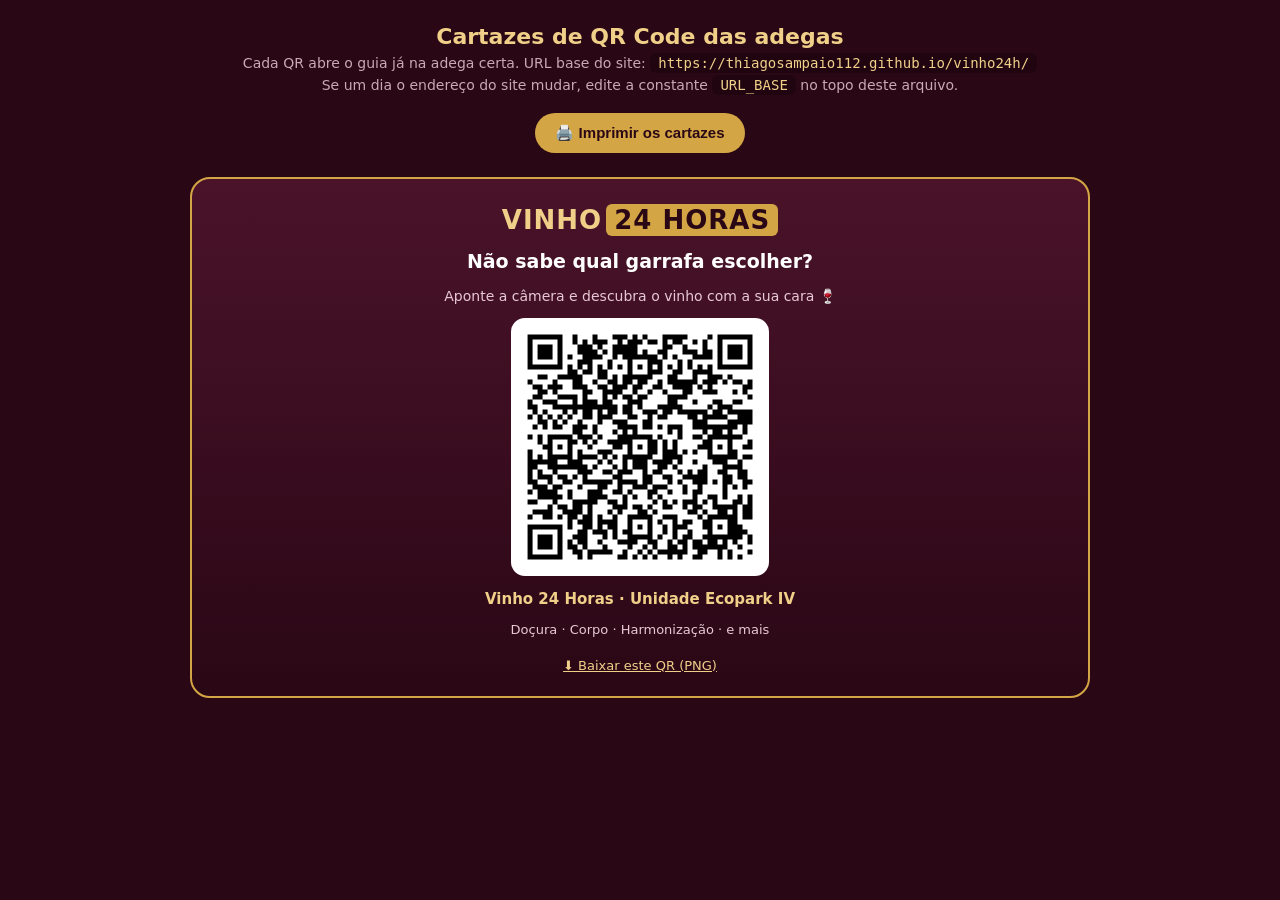
==== qr.html @ 4a41b1e2 "Esconde 2a unidade (flag ativa) e adiciona convite para instalar como app (PWA)" ====
<!DOCTYPE html>
<html lang="pt-BR">
<head>
  <meta charset="UTF-8" />
  <meta name="viewport" content="width=device-width, initial-scale=1.0" />
  <title>Vinho 24 Horas · Gerador de QR Code das adegas</title>
  <style>
    :root { --bordo:#3d0a1f; --bordo-escuro:#2a0715; --vinho:#7d1935; --dourado:#d4a544; --dourado-claro:#f0d089; --texto:#f4e9df; }
    * { box-sizing:border-box; margin:0; padding:0; }
    body { font-family:"Segoe UI",system-ui,sans-serif; background:var(--bordo-escuro); color:var(--texto); padding:24px 16px; }
    .topo { max-width:900px; margin:0 auto 20px; text-align:center; }
    .topo h1 { color:var(--dourado-claro); font-size:22px; }
    .topo p { color:#c9a9b3; margin-top:6px; font-size:14px; }
    .topo code { background:#00000040; padding:2px 8px; border-radius:6px; color:var(--dourado-claro); }
    .acoes { text-align:center; margin:16px auto; }
    .btn { background:var(--dourado); color:var(--bordo-escuro); border:none; padding:11px 20px; border-radius:999px; font-weight:700; cursor:pointer; font-size:15px; }
    .btn:hover { filter:brightness(1.08); }

    .cartazes { max-width:900px; margin:24px auto; display:grid; grid-template-columns:repeat(auto-fit,minmax(300px,1fr)); gap:24px; }

    /* O cartaz que vai na porta */
    .cartaz {
      background:linear-gradient(180deg,#4a1329,#2a0715);
      border:2px solid var(--dourado);
      border-radius:20px;
      padding:26px 22px 22px;
      text-align:center;
      display:flex; flex-direction:column; align-items:center; gap:14px;
    }
    .marca { font-size:26px; font-weight:800; letter-spacing:1px; }
    .marca .v { color:var(--dourado-claro); }
    .marca .h { color:var(--bordo-escuro); background:var(--dourado); padding:1px 8px; border-radius:6px; margin-left:4px; }
    .cartaz-frase { font-size:19px; font-weight:700; color:#fff; line-height:1.3; }
    .cartaz-sub { font-size:14px; color:#e8c9d3; }
    .qr-box { background:#fff; padding:14px; border-radius:14px; line-height:0; }
    .qr-box img { width:230px; height:230px; display:block; }
    .cartaz-adega { font-size:15px; color:var(--dourado-claro); font-weight:700; }
    .cartaz-passos { font-size:13px; color:#e8c9d3; }
    .baixar { margin-top:4px; }
    .baixar a { color:var(--dourado-claro); font-size:13px; text-decoration:underline; cursor:pointer; }

    @media print {
      body { background:#fff; padding:0; }
      .topo, .acoes { display:none; }
      .cartazes { display:block; }
      .cartaz { page-break-after:always; border:2px solid #7d1935; background:#fff; color:#2a0715; height:100vh; justify-content:center; }
      .marca .v { color:#7d1935; } .marca .h { background:#7d1935; color:#fff; }
      .cartaz-frase { color:#2a0715; } .cartaz-sub,.cartaz-passos { color:#5a1130; }
      .baixar { display:none; }
    }
  </style>
</head>
<body>
  <div class="topo">
    <h1>Cartazes de QR Code das adegas</h1>
    <p>Cada QR abre o guia já na adega certa. URL base do site: <code id="url-base"></code></p>
    <p>Se um dia o endereço do site mudar, edite a constante <code>URL_BASE</code> no topo deste arquivo.</p>
  </div>

  <div class="acoes">
    <button class="btn" onclick="window.print()">🖨️ Imprimir os cartazes</button>
  </div>

  <div class="cartazes" id="cartazes"></div>

  <script src="qrcode.js"></script>
  <script src="data.js"></script>
  <script>
    // ======================================================================
    //  URL do site publicado (GitHub Pages). Mude aqui se o endereço mudar.
    // ======================================================================
    const URL_BASE = "https://thiagosampaio112.github.io/vinho24h/";

    document.getElementById("url-base").textContent = URL_BASE;

    function gerarQR(url) {
      const qr = qrcode(0, "H");        // "H" = alta correção de erro (resiste a arranhões)
      qr.addData(url);
      qr.make();
      return qr.createDataURL(8, 4);    // PNG em data URL
    }

    const container = document.getElementById("cartazes");

    Object.entries(ADEGAS)
      .filter(([, info]) => info.ativa !== false)  // só unidades ativas
      .forEach(([slug, info]) => {
      const url = URL_BASE + "?adega=" + slug;
      const dataUrl = gerarQR(url);

      const card = document.createElement("div");
      card.className = "cartaz";
      card.innerHTML = `
        <div class="marca"><span class="v">VINHO</span><span class="h">24 HORAS</span></div>
        <div class="cartaz-frase">Não sabe qual garrafa escolher?</div>
        <div class="cartaz-sub">Aponte a câmera e descubra o vinho com a sua cara 🍷</div>
        <div class="qr-box"><img src="${dataUrl}" alt="QR Code ${info.nome}" /></div>
        <div class="cartaz-adega">${info.nome}</div>
        <div class="cartaz-passos">Doçura · Corpo · Harmonização · e mais</div>
        <div class="baixar"><a download="qr-${slug}.png" href="${dataUrl}">⬇️ Baixar este QR (PNG)</a></div>
      `;
      container.appendChild(card);
    });
  </script>
</body>
</html>
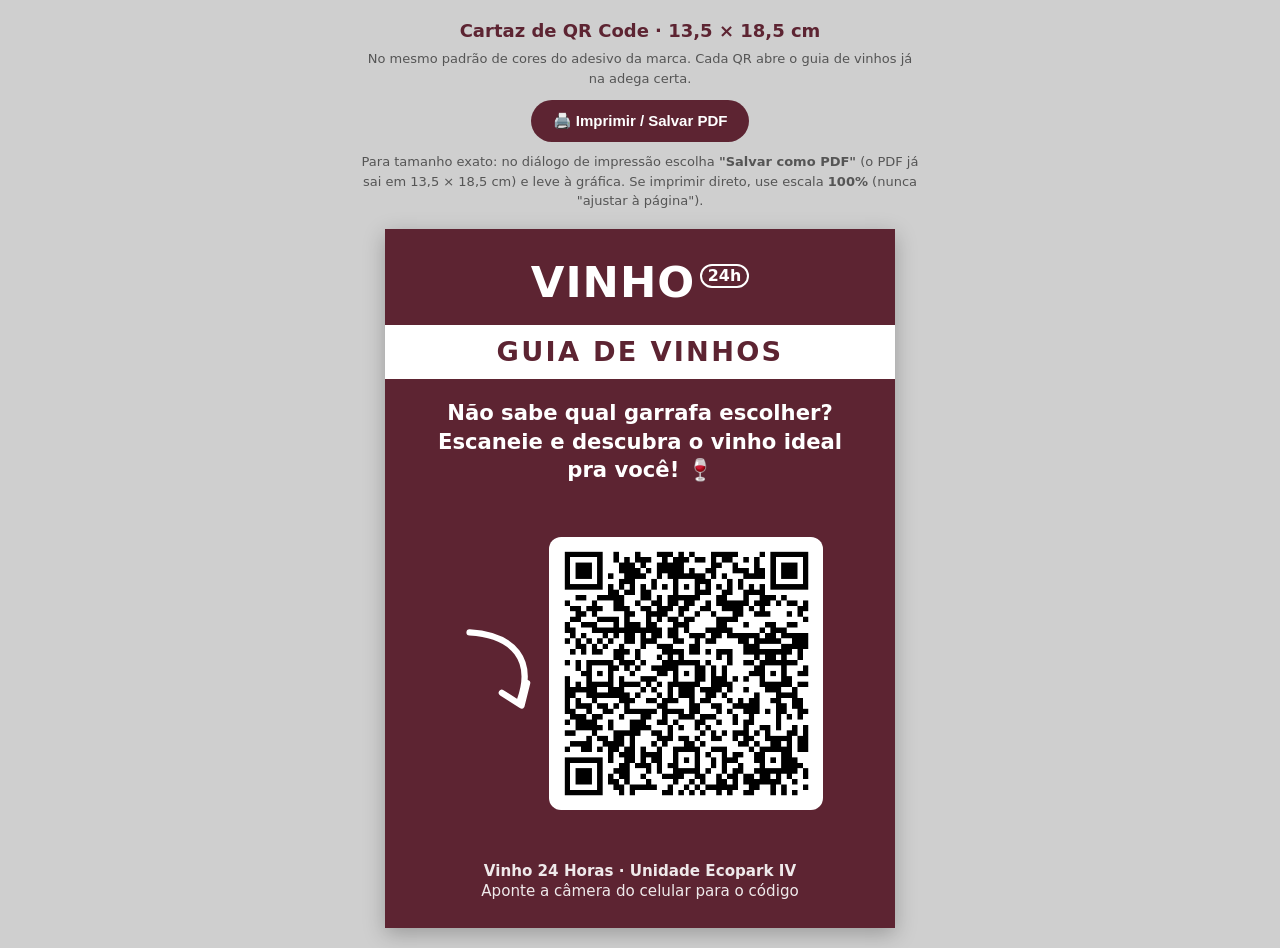
==== commit 258575ab: "Refaz cartaz do QR no padrao de cores da marca (bordo/branco), tamanho 13,5x18,5cm" ====
--- a/qr.html
+++ b/qr.html
@@ -3,104 +3,138 @@
 <head>
   <meta charset="UTF-8" />
   <meta name="viewport" content="width=device-width, initial-scale=1.0" />
-  <title>Vinho 24 Horas · Gerador de QR Code das adegas</title>
+  <title>Vinho 24 Horas · Cartaz de QR Code (13,5 × 18,5 cm)</title>
   <style>
-    :root { --bordo:#3d0a1f; --bordo-escuro:#2a0715; --vinho:#7d1935; --dourado:#d4a544; --dourado-claro:#f0d089; --texto:#f4e9df; }
-    * { box-sizing:border-box; margin:0; padding:0; }
-    body { font-family:"Segoe UI",system-ui,sans-serif; background:var(--bordo-escuro); color:var(--texto); padding:24px 16px; }
-    .topo { max-width:900px; margin:0 auto 20px; text-align:center; }
-    .topo h1 { color:var(--dourado-claro); font-size:22px; }
-    .topo p { color:#c9a9b3; margin-top:6px; font-size:14px; }
-    .topo code { background:#00000040; padding:2px 8px; border-radius:6px; color:var(--dourado-claro); }
-    .acoes { text-align:center; margin:16px auto; }
-    .btn { background:var(--dourado); color:var(--bordo-escuro); border:none; padding:11px 20px; border-radius:999px; font-weight:700; cursor:pointer; font-size:15px; }
-    .btn:hover { filter:brightness(1.08); }
+    /* Cores tiradas do adesivo oficial da marca */
+    :root {
+      --bordo: #5d2432;
+      --bordo-escuro: #4a1a26;
+      --branco: #ffffff;
+    }
+    * { box-sizing: border-box; margin: 0; padding: 0; }
+    body { font-family: "Segoe UI", system-ui, -apple-system, sans-serif; background: #cfcfcf; padding: 20px 12px; }
 
-    .cartazes { max-width:900px; margin:24px auto; display:grid; grid-template-columns:repeat(auto-fit,minmax(300px,1fr)); gap:24px; }
+    /* Barra de controle (só na tela, some na impressão) */
+    .controls { max-width: 560px; margin: 0 auto 18px; text-align: center; color: #333; }
+    .controls h1 { font-size: 18px; margin-bottom: 8px; color: #5d2432; }
+    .controls p { font-size: 13px; color: #555; margin-bottom: 12px; line-height: 1.5; }
+    .btn { background: var(--bordo); color: #fff; border: none; padding: 12px 22px; border-radius: 999px; font-weight: 700; cursor: pointer; font-size: 15px; }
+    .btn:hover { filter: brightness(1.1); }
+    .dica { font-size: 12px; color: #777; margin-top: 10px; }
 
-    /* O cartaz que vai na porta */
+    /* ===================== O CARTAZ (13,5 × 18,5 cm) ===================== */
     .cartaz {
-      background:linear-gradient(180deg,#4a1329,#2a0715);
-      border:2px solid var(--dourado);
-      border-radius:20px;
-      padding:26px 22px 22px;
-      text-align:center;
-      display:flex; flex-direction:column; align-items:center; gap:14px;
+      width: 13.5cm;
+      height: 18.5cm;
+      margin: 0 auto;
+      background: var(--bordo);
+      color: var(--branco);
+      padding: 0.85cm 0.8cm 0.7cm;
+      display: flex;
+      flex-direction: column;
+      align-items: center;
+      justify-content: space-between;
+      overflow: hidden;
+      box-shadow: 0 6px 20px rgba(0,0,0,.25);
     }
-    .marca { font-size:26px; font-weight:800; letter-spacing:1px; }
-    .marca .v { color:var(--dourado-claro); }
-    .marca .h { color:var(--bordo-escuro); background:var(--dourado); padding:1px 8px; border-radius:6px; margin-left:4px; }
-    .cartaz-frase { font-size:19px; font-weight:700; color:#fff; line-height:1.3; }
-    .cartaz-sub { font-size:14px; color:#e8c9d3; }
-    .qr-box { background:#fff; padding:14px; border-radius:14px; line-height:0; }
-    .qr-box img { width:230px; height:230px; display:block; }
-    .cartaz-adega { font-size:15px; color:var(--dourado-claro); font-weight:700; }
-    .cartaz-passos { font-size:13px; color:#e8c9d3; }
-    .baixar { margin-top:4px; }
-    .baixar a { color:var(--dourado-claro); font-size:13px; text-decoration:underline; cursor:pointer; }
 
+    .topo { width: 100%; display: flex; flex-direction: column; align-items: center; }
+
+    /* Logo VINHO 24h */
+    .logo { font-weight: 800; font-size: 1.15cm; letter-spacing: 1px; line-height: 1; display: flex; align-items: flex-start; gap: 0.12cm; }
+    .logo .badge {
+      font-size: 0.42cm; font-weight: 800; letter-spacing: 0;
+      border: 0.055cm solid #fff; border-radius: 999px;
+      padding: 0.06cm 0.16cm; margin-top: 0.08cm;
+    }
+
+    /* Faixa branca (sangra até as bordas) */
+    .faixa {
+      width: calc(100% + 1.6cm);
+      margin: 0.55cm -0.8cm 0;
+      background: #fff;
+      color: var(--bordo);
+      font-weight: 800;
+      font-size: 0.72cm;
+      letter-spacing: 0.06cm;
+      text-align: center;
+      padding: 0.3cm 0;
+    }
+
+    .chamada { text-align: center; font-size: 0.56cm; font-weight: 600; line-height: 1.35; margin-top: 0.55cm; }
+
+    /* Linha da seta + QR */
+    .qr-row { display: flex; align-items: center; justify-content: center; gap: 0.15cm; width: 100%; }
+    .seta { width: 2.3cm; height: 2.6cm; flex: 0 0 auto; }
+    .qr-box { background: #fff; padding: 0.32cm; border-radius: 0.32cm; line-height: 0; }
+    .qr-box img { width: 6.6cm; height: 6.6cm; display: block; }
+
+    .rodape { text-align: center; font-size: 0.4cm; line-height: 1.3; opacity: 0.9; }
+    .rodape b { font-weight: 700; }
+
+    /* ===================== IMPRESSÃO ===================== */
+    @page { size: 13.5cm 18.5cm; margin: 0; }
     @media print {
-      body { background:#fff; padding:0; }
-      .topo, .acoes { display:none; }
-      .cartazes { display:block; }
-      .cartaz { page-break-after:always; border:2px solid #7d1935; background:#fff; color:#2a0715; height:100vh; justify-content:center; }
-      .marca .v { color:#7d1935; } .marca .h { background:#7d1935; color:#fff; }
-      .cartaz-frase { color:#2a0715; } .cartaz-sub,.cartaz-passos { color:#5a1130; }
-      .baixar { display:none; }
+      body { background: #fff; padding: 0; }
+      .controls { display: none; }
+      .cartaz { box-shadow: none; margin: 0; page-break-after: always; }
     }
   </style>
 </head>
 <body>
-  <div class="topo">
-    <h1>Cartazes de QR Code das adegas</h1>
-    <p>Cada QR abre o guia já na adega certa. URL base do site: <code id="url-base"></code></p>
-    <p>Se um dia o endereço do site mudar, edite a constante <code>URL_BASE</code> no topo deste arquivo.</p>
+  <div class="controls">
+    <h1>Cartaz de QR Code · 13,5 × 18,5 cm</h1>
+    <p>No mesmo padrão de cores do adesivo da marca. Cada QR abre o guia de vinhos já na adega certa.</p>
+    <button class="btn" onclick="window.print()">🖨️ Imprimir / Salvar PDF</button>
+    <p class="dica">Para tamanho exato: no diálogo de impressão escolha <b>"Salvar como PDF"</b> (o PDF já sai em 13,5 × 18,5 cm) e leve à gráfica. Se imprimir direto, use escala <b>100%</b> (nunca "ajustar à página").</p>
   </div>
 
-  <div class="acoes">
-    <button class="btn" onclick="window.print()">🖨️ Imprimir os cartazes</button>
-  </div>
-
-  <div class="cartazes" id="cartazes"></div>
+  <div id="cartazes"></div>
 
   <script src="qrcode.js"></script>
   <script src="data.js"></script>
   <script>
-    // ======================================================================
-    //  URL do site publicado (GitHub Pages). Mude aqui se o endereço mudar.
-    // ======================================================================
+    // URL do site publicado. Troque aqui se um dia mudar para o domínio próprio.
     const URL_BASE = "https://thiagosampaio112.github.io/vinho24h/";
 
-    document.getElementById("url-base").textContent = URL_BASE;
+    // Seta curva branca apontando para o QR
+    const SETA = `
+      <svg class="seta" viewBox="0 0 60 70" fill="none" xmlns="http://www.w3.org/2000/svg">
+        <path d="M8 6 C 40 8, 54 26, 44 54" stroke="#fff" stroke-width="4.5" stroke-linecap="round"/>
+        <path d="M31 49 L45 58 L49 42" stroke="#fff" stroke-width="4.5" stroke-linecap="round" stroke-linejoin="round" fill="none"/>
+      </svg>`;
 
     function gerarQR(url) {
-      const qr = qrcode(0, "H");        // "H" = alta correção de erro (resiste a arranhões)
+      const qr = qrcode(0, "H");     // alta correção de erro (resiste a arranhões)
       qr.addData(url);
       qr.make();
-      return qr.createDataURL(8, 4);    // PNG em data URL
+      return qr.createDataURL(8, 4);
     }
 
     const container = document.getElementById("cartazes");
 
     Object.entries(ADEGAS)
-      .filter(([, info]) => info.ativa !== false)  // só unidades ativas
+      .filter(([, info]) => info.ativa !== false)   // só unidades ativas
       .forEach(([slug, info]) => {
-      const url = URL_BASE + "?adega=" + slug;
-      const dataUrl = gerarQR(url);
+        const url = URL_BASE + "?adega=" + slug;
+        const dataUrl = gerarQR(url);
 
-      const card = document.createElement("div");
-      card.className = "cartaz";
-      card.innerHTML = `
-        <div class="marca"><span class="v">VINHO</span><span class="h">24 HORAS</span></div>
-        <div class="cartaz-frase">Não sabe qual garrafa escolher?</div>
-        <div class="cartaz-sub">Aponte a câmera e descubra o vinho com a sua cara 🍷</div>
-        <div class="qr-box"><img src="${dataUrl}" alt="QR Code ${info.nome}" /></div>
-        <div class="cartaz-adega">${info.nome}</div>
-        <div class="cartaz-passos">Doçura · Corpo · Harmonização · e mais</div>
-        <div class="baixar"><a download="qr-${slug}.png" href="${dataUrl}">⬇️ Baixar este QR (PNG)</a></div>
-      `;
-      container.appendChild(card);
-    });
+        const card = document.createElement("div");
+        card.className = "cartaz";
+        card.innerHTML = `
+          <div class="topo">
+            <div class="logo">VINHO<span class="badge">24h</span></div>
+            <div class="faixa">GUIA DE VINHOS</div>
+            <div class="chamada">Não sabe qual garrafa escolher?<br>Escaneie e descubra o vinho ideal pra você! 🍷</div>
+          </div>
+          <div class="qr-row">
+            ${SETA}
+            <div class="qr-box"><img src="${dataUrl}" alt="QR Code ${info.nome}" /></div>
+          </div>
+          <div class="rodape"><b>${info.nome}</b><br>Aponte a câmera do celular para o código</div>
+        `;
+        container.appendChild(card);
+      });
   </script>
 </body>
 </html>
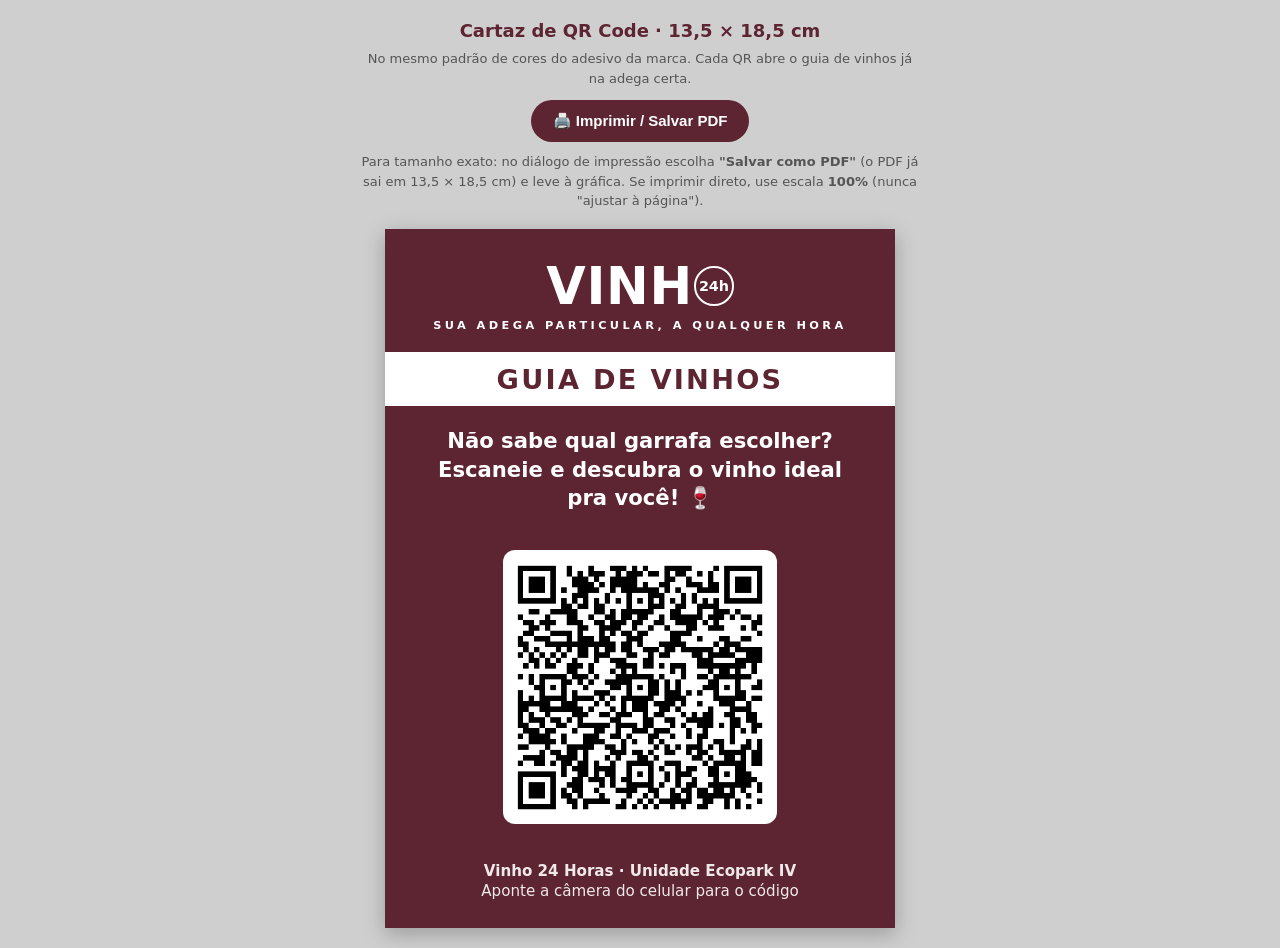
==== commit c438b38e: "Cartaz: usa logo oficial (O = circulo 24h) com slogan e remove a seta" ====
--- a/qr.html
+++ b/qr.html
@@ -40,13 +40,16 @@
 
     .topo { width: 100%; display: flex; flex-direction: column; align-items: center; }
 
-    /* Logo VINHO 24h */
-    .logo { font-weight: 800; font-size: 1.15cm; letter-spacing: 1px; line-height: 1; display: flex; align-items: flex-start; gap: 0.12cm; }
-    .logo .badge {
-      font-size: 0.42cm; font-weight: 800; letter-spacing: 0;
-      border: 0.055cm solid #fff; border-radius: 999px;
-      padding: 0.06cm 0.16cm; margin-top: 0.08cm;
+    /* Logo oficial: VINH + "O" formado por um círculo com 24h dentro */
+    .logo { font-weight: 800; font-size: 1.35cm; letter-spacing: 0.02cm; line-height: 1; display: flex; align-items: center; }
+    .logo .o24 {
+      display: inline-flex; align-items: center; justify-content: center;
+      width: 1.05cm; height: 1.05cm; border-radius: 50%;
+      border: 0.07cm solid #fff;
+      font-size: 0.38cm; font-weight: 800; letter-spacing: 0;
+      margin-left: 0.03cm;
     }
+    .tagline { font-size: 0.3cm; font-weight: 600; letter-spacing: 0.09cm; margin-top: 0.16cm; text-align: center; text-transform: uppercase; }
 
     /* Faixa branca (sangra até as bordas) */
     .faixa {
@@ -64,8 +67,7 @@
     .chamada { text-align: center; font-size: 0.56cm; font-weight: 600; line-height: 1.35; margin-top: 0.55cm; }
 
     /* Linha da seta + QR */
-    .qr-row { display: flex; align-items: center; justify-content: center; gap: 0.15cm; width: 100%; }
-    .seta { width: 2.3cm; height: 2.6cm; flex: 0 0 auto; }
+    .qr-row { display: flex; align-items: center; justify-content: center; width: 100%; }
     .qr-box { background: #fff; padding: 0.32cm; border-radius: 0.32cm; line-height: 0; }
     .qr-box img { width: 6.6cm; height: 6.6cm; display: block; }
 
@@ -97,13 +99,6 @@
     // URL do site publicado. Troque aqui se um dia mudar para o domínio próprio.
     const URL_BASE = "https://thiagosampaio112.github.io/vinho24h/";
 
-    // Seta curva branca apontando para o QR
-    const SETA = `
-      <svg class="seta" viewBox="0 0 60 70" fill="none" xmlns="http://www.w3.org/2000/svg">
-        <path d="M8 6 C 40 8, 54 26, 44 54" stroke="#fff" stroke-width="4.5" stroke-linecap="round"/>
-        <path d="M31 49 L45 58 L49 42" stroke="#fff" stroke-width="4.5" stroke-linecap="round" stroke-linejoin="round" fill="none"/>
-      </svg>`;
-
     function gerarQR(url) {
       const qr = qrcode(0, "H");     // alta correção de erro (resiste a arranhões)
       qr.addData(url);
@@ -123,12 +118,12 @@
         card.className = "cartaz";
         card.innerHTML = `
           <div class="topo">
-            <div class="logo">VINHO<span class="badge">24h</span></div>
+            <div class="logo">VINH<span class="o24">24h</span></div>
+            <div class="tagline">Sua adega particular, a qualquer hora</div>
             <div class="faixa">GUIA DE VINHOS</div>
             <div class="chamada">Não sabe qual garrafa escolher?<br>Escaneie e descubra o vinho ideal pra você! 🍷</div>
           </div>
           <div class="qr-row">
-            ${SETA}
             <div class="qr-box"><img src="${dataUrl}" alt="QR Code ${info.nome}" /></div>
           </div>
           <div class="rodape"><b>${info.nome}</b><br>Aponte a câmera do celular para o código</div>
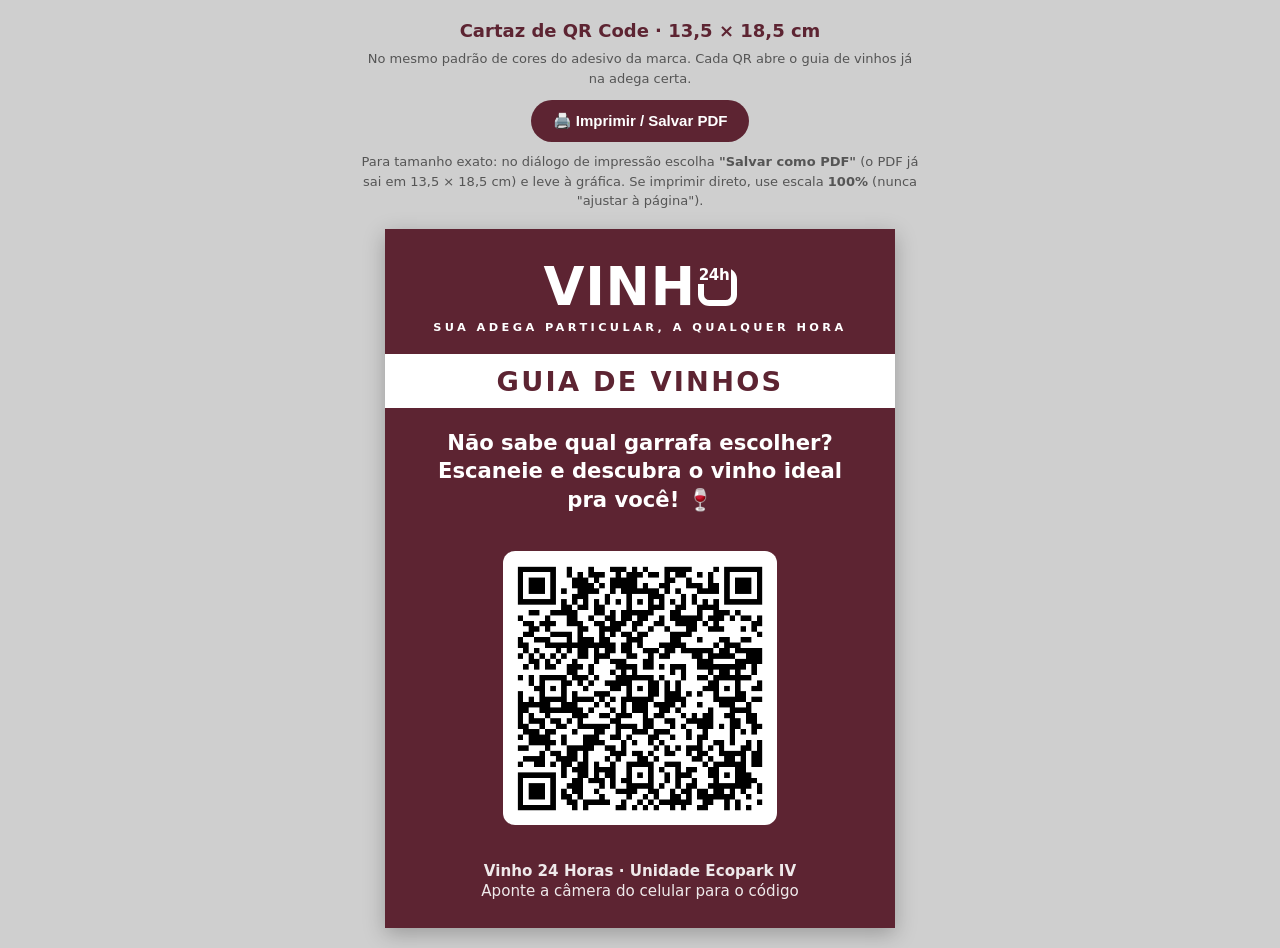
==== commit 755f0916: "Logo do cartaz: O mais grosso, quadrado arredondado, com 24h quebrando o traco" ====
--- a/qr.html
+++ b/qr.html
@@ -40,14 +40,24 @@
 
     .topo { width: 100%; display: flex; flex-direction: column; align-items: center; }
 
-    /* Logo oficial: VINH + "O" formado por um círculo com 24h dentro */
-    .logo { font-weight: 800; font-size: 1.35cm; letter-spacing: 0.02cm; line-height: 1; display: flex; align-items: center; }
+    /* Logo oficial: VINH + "O" = quadrado grosso de cantos arredondados,
+       com o "24h" quebrando o traço no canto superior direito. */
+    .logo { font-weight: 800; font-size: 1.4cm; letter-spacing: 0.02cm; line-height: 1; display: flex; align-items: center; }
     .logo .o24 {
-      display: inline-flex; align-items: center; justify-content: center;
-      width: 1.05cm; height: 1.05cm; border-radius: 50%;
-      border: 0.07cm solid #fff;
-      font-size: 0.38cm; font-weight: 800; letter-spacing: 0;
-      margin-left: 0.03cm;
+      position: relative;
+      width: 1.02cm; height: 1.02cm;
+      border: 0.17cm solid #fff;        /* traço grosso */
+      border-radius: 0.3cm;             /* quase quadrado, cantos arredondados */
+      margin-left: 0.06cm;
+      flex: 0 0 auto;
+    }
+    .logo .o24 .tf {
+      position: absolute;
+      top: -0.17cm; right: -0.02cm;     /* fica sobre o traço, "abrindo" o O */
+      background: var(--bordo);          /* mascara o traço branco atrás */
+      color: #fff;
+      font-size: 0.4cm; font-weight: 800; letter-spacing: -0.01cm;
+      line-height: 1; padding: 0.02cm 0.05cm;
     }
     .tagline { font-size: 0.3cm; font-weight: 600; letter-spacing: 0.09cm; margin-top: 0.16cm; text-align: center; text-transform: uppercase; }
 
@@ -118,7 +128,7 @@
         card.className = "cartaz";
         card.innerHTML = `
           <div class="topo">
-            <div class="logo">VINH<span class="o24">24h</span></div>
+            <div class="logo">VINH<span class="o24"><span class="tf">24h</span></span></div>
             <div class="tagline">Sua adega particular, a qualquer hora</div>
             <div class="faixa">GUIA DE VINHOS</div>
             <div class="chamada">Não sabe qual garrafa escolher?<br>Escaneie e descubra o vinho ideal pra você! 🍷</div>
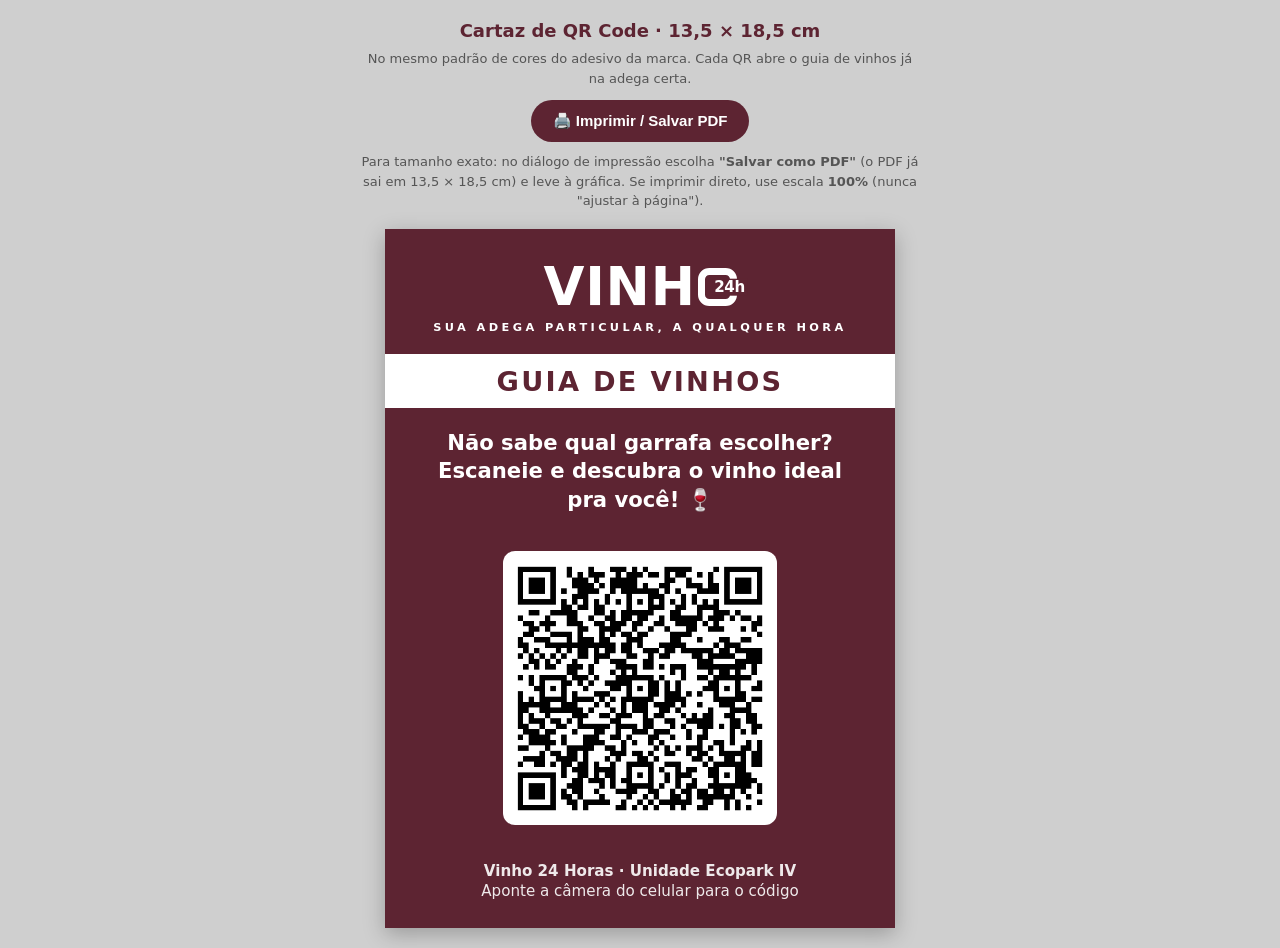
==== commit 20dda8db: "Logo: 24h quebra o O pela direita e traco um pouco mais grosso" ====
--- a/qr.html
+++ b/qr.html
@@ -46,14 +46,15 @@
     .logo .o24 {
       position: relative;
       width: 1.02cm; height: 1.02cm;
-      border: 0.17cm solid #fff;        /* traço grosso */
+      border: 0.19cm solid #fff;        /* traço grosso */
       border-radius: 0.3cm;             /* quase quadrado, cantos arredondados */
       margin-left: 0.06cm;
       flex: 0 0 auto;
     }
     .logo .o24 .tf {
       position: absolute;
-      top: -0.17cm; right: -0.02cm;     /* fica sobre o traço, "abrindo" o O */
+      top: 50%; right: 0;                /* quebra o traço no LADO DIREITO */
+      transform: translate(50%, -50%);
       background: var(--bordo);          /* mascara o traço branco atrás */
       color: #fff;
       font-size: 0.4cm; font-weight: 800; letter-spacing: -0.01cm;
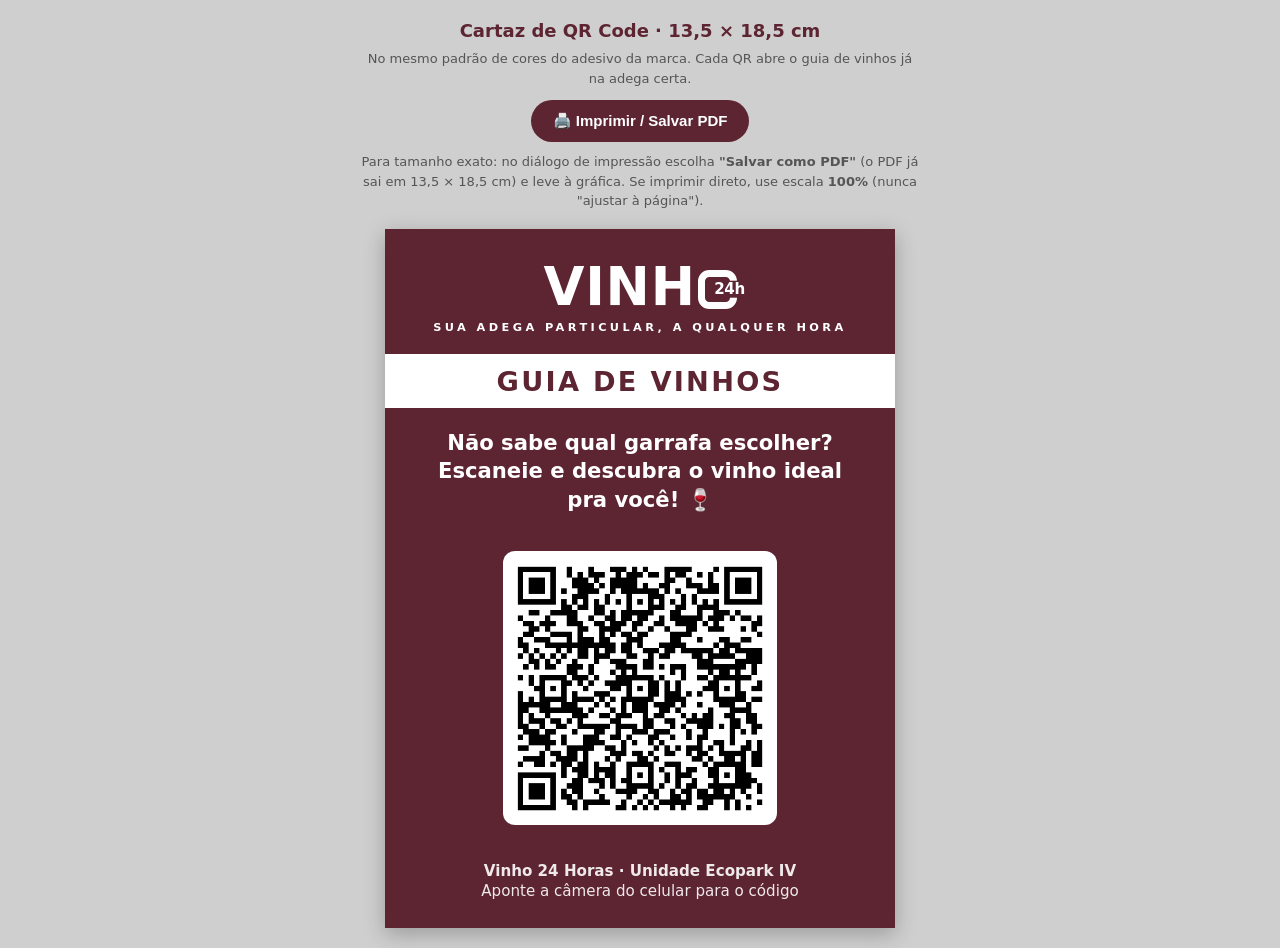
==== commit 2039beeb: "Logo: alinha o O com a palavra VINH e engrossa mais o traco" ====
--- a/qr.html
+++ b/qr.html
@@ -45,8 +45,9 @@
     .logo { font-weight: 800; font-size: 1.4cm; letter-spacing: 0.02cm; line-height: 1; display: flex; align-items: center; }
     .logo .o24 {
       position: relative;
+      top: 0.06cm;                      /* alinha o O com a base das letras VINH */
       width: 1.02cm; height: 1.02cm;
-      border: 0.19cm solid #fff;        /* traço grosso */
+      border: 0.21cm solid #fff;        /* traço grosso */
       border-radius: 0.3cm;             /* quase quadrado, cantos arredondados */
       margin-left: 0.06cm;
       flex: 0 0 auto;
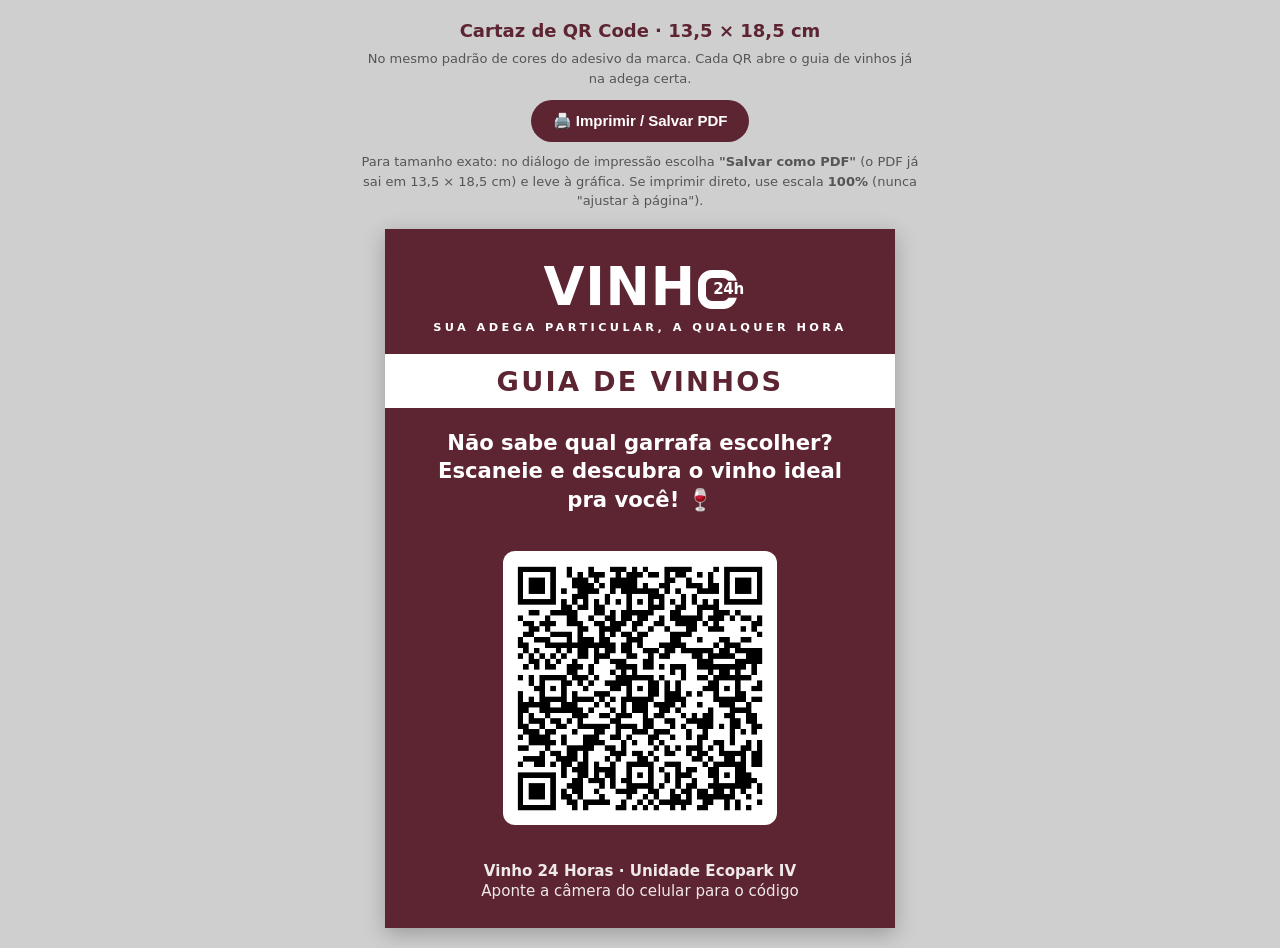
==== commit b264232d: "Logo: O mais arredondado e traco mais grosso" ====
--- a/qr.html
+++ b/qr.html
@@ -47,8 +47,8 @@
       position: relative;
       top: 0.06cm;                      /* alinha o O com a base das letras VINH */
       width: 1.02cm; height: 1.02cm;
-      border: 0.21cm solid #fff;        /* traço grosso */
-      border-radius: 0.3cm;             /* quase quadrado, cantos arredondados */
+      border: 0.23cm solid #fff;        /* traço grosso */
+      border-radius: 0.37cm;            /* cantos mais arredondados */
       margin-left: 0.06cm;
       flex: 0 0 auto;
     }
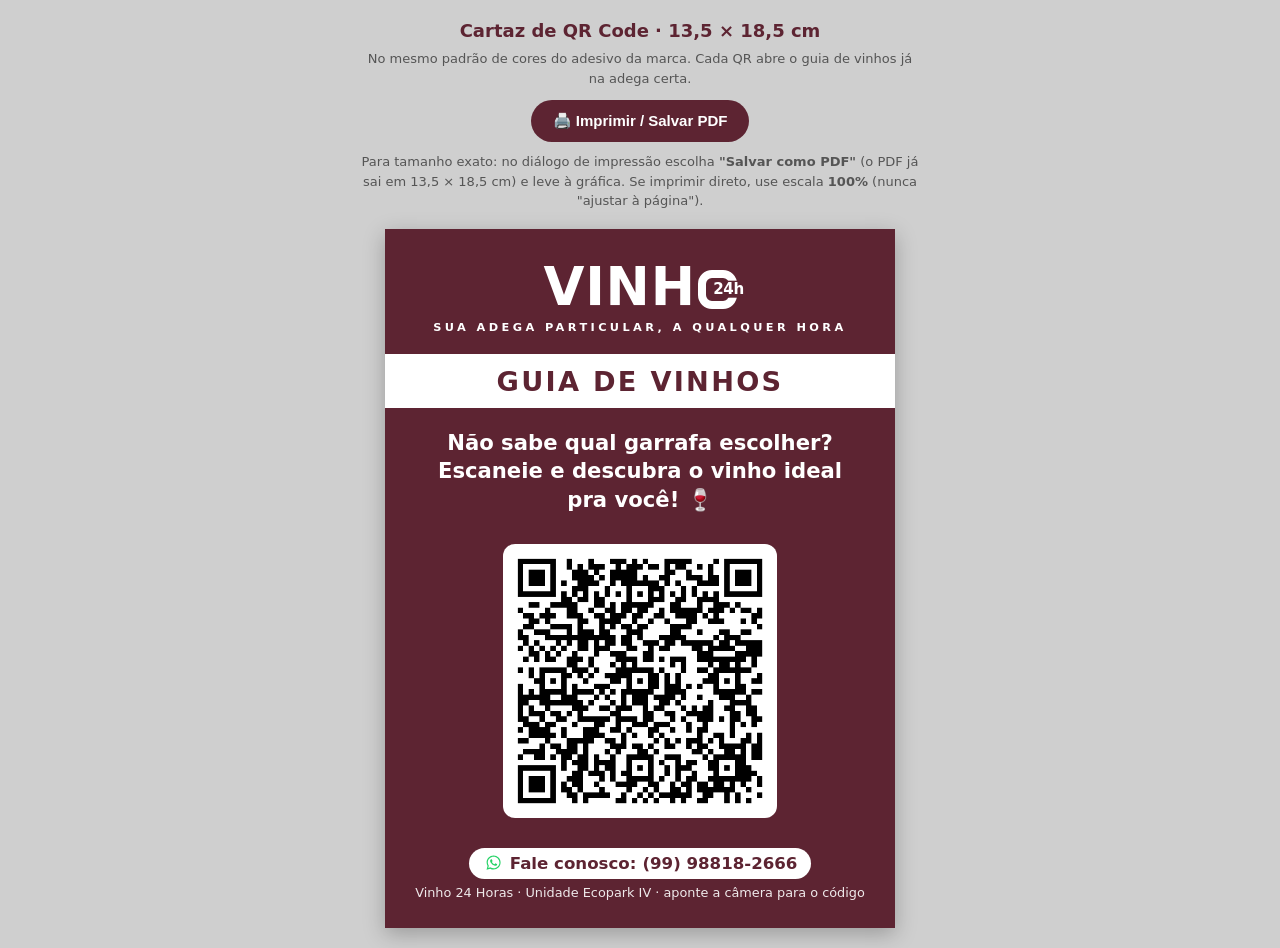
==== commit a2635d16: "Adiciona WhatsApp 'Fale conosco' no guia (cabecalho) e no cartaz da porta" ====
--- a/qr.html
+++ b/qr.html
@@ -83,8 +83,15 @@
     .qr-box { background: #fff; padding: 0.32cm; border-radius: 0.32cm; line-height: 0; }
     .qr-box img { width: 6.6cm; height: 6.6cm; display: block; }
 
-    .rodape { text-align: center; font-size: 0.4cm; line-height: 1.3; opacity: 0.9; }
-    .rodape b { font-weight: 700; }
+    .rodape { display: flex; flex-direction: column; align-items: center; gap: 0.16cm; text-align: center; }
+    .fale {
+      display: inline-flex; align-items: center; gap: 0.16cm;
+      background: #fff; color: var(--bordo);
+      padding: 0.13cm 0.36cm; border-radius: 999px;
+      font-size: 0.44cm; font-weight: 700;
+    }
+    .fale svg { width: 0.56cm; height: 0.56cm; color: #25D366; flex: 0 0 auto; }
+    .rod-unidade { font-size: 0.34cm; line-height: 1.3; opacity: 0.9; }
 
     /* ===================== IMPRESSÃO ===================== */
     @page { size: 13.5cm 18.5cm; margin: 0; }
@@ -138,7 +145,13 @@
           <div class="qr-row">
             <div class="qr-box"><img src="${dataUrl}" alt="QR Code ${info.nome}" /></div>
           </div>
-          <div class="rodape"><b>${info.nome}</b><br>Aponte a câmera do celular para o código</div>
+          <div class="rodape">
+            <div class="fale">
+              <svg viewBox="0 0 24 24" fill="currentColor" aria-hidden="true"><path d="M17.6 6.31A7.86 7.86 0 0 0 12.04 4C7.66 4 4.1 7.55 4.1 11.93c0 1.4.37 2.76 1.07 3.97L4 20l4.2-1.1a7.94 7.94 0 0 0 3.79.96h.01c4.38 0 7.94-3.55 7.94-7.93 0-2.12-.83-4.11-2.34-5.62zM12.04 18.5h-.01a6.6 6.6 0 0 1-3.36-.92l-.24-.14-2.49.65.66-2.43-.16-.25a6.58 6.58 0 0 1-1.01-3.48c0-3.64 2.97-6.6 6.62-6.6 1.77 0 3.43.69 4.68 1.94a6.56 6.56 0 0 1 1.94 4.67c0 3.64-2.97 6.56-6.61 6.56zm3.62-4.93c-.2-.1-1.18-.58-1.36-.64-.18-.07-.31-.1-.44.1-.13.2-.5.64-.62.77-.11.13-.23.15-.42.05-.2-.1-.84-.31-1.6-.99-.59-.53-.99-1.18-1.1-1.38-.12-.2-.01-.31.09-.41.09-.09.2-.23.3-.35.1-.12.13-.2.2-.34.07-.13.03-.25-.02-.35-.05-.1-.44-1.07-.61-1.46-.16-.38-.32-.33-.44-.34l-.37-.01a.72.72 0 0 0-.52.24c-.18.2-.68.67-.68 1.62 0 .96.7 1.89.8 2.02.1.13 1.38 2.11 3.35 2.96.47.2.83.33 1.11.42.47.15.89.13 1.23.08.38-.06 1.17-.48 1.33-.94.16-.46.16-.86.11-.94-.05-.08-.18-.13-.38-.23z"/></svg>
+              Fale conosco: <b>(99) 98818-2666</b>
+            </div>
+            <div class="rod-unidade">${info.nome} · aponte a câmera para o código</div>
+          </div>
         `;
         container.appendChild(card);
       });
